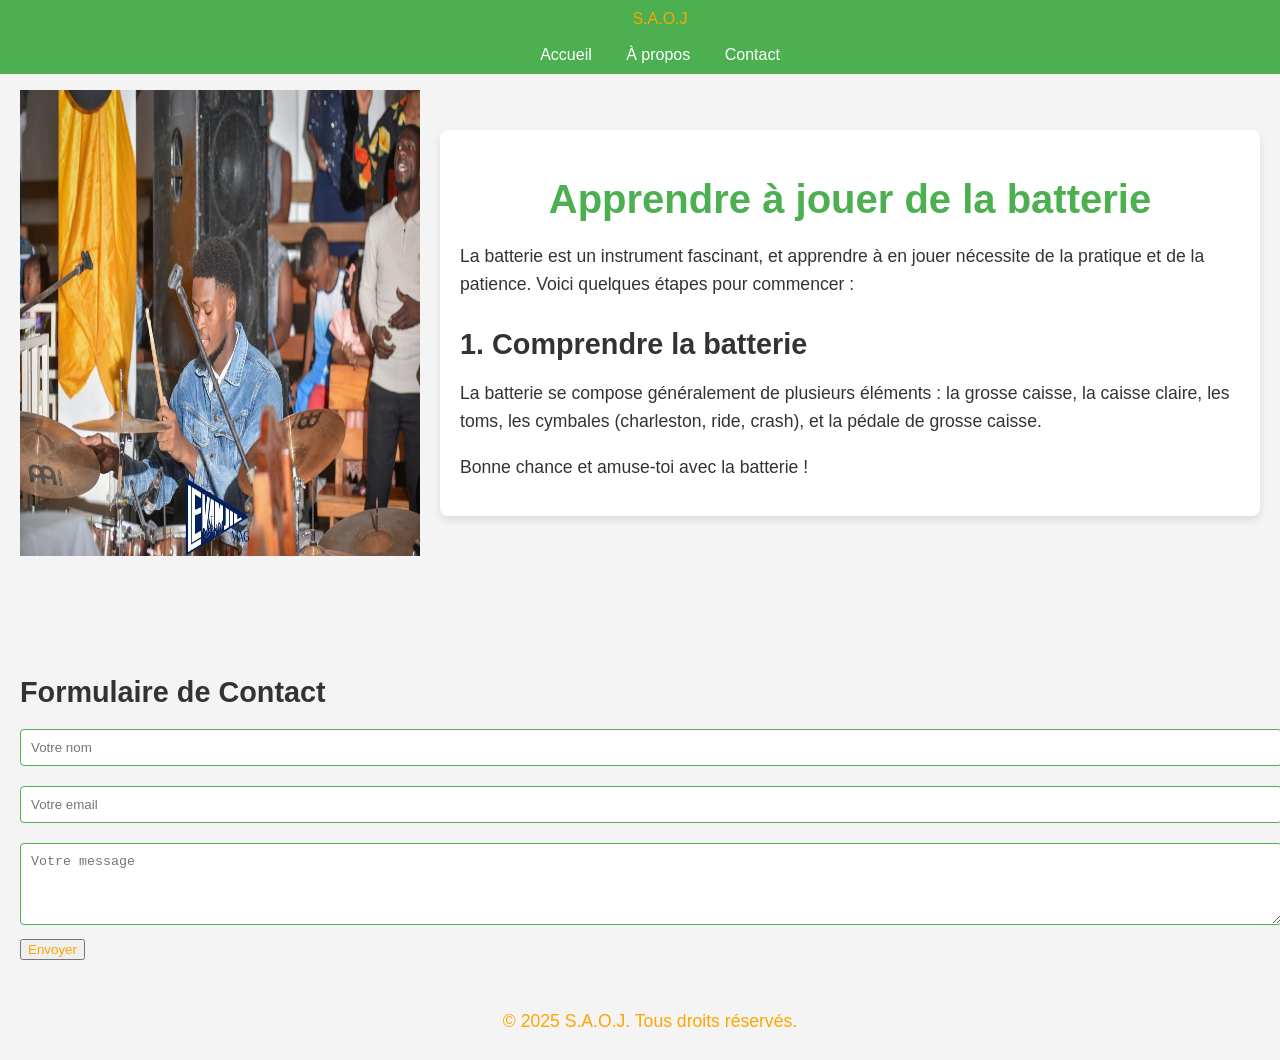
==== index.html @ ab68ae9b "oo" ====
<!DOCTYPE html>
<html lang="fr">
<head>
    <meta charset="UTF-8">
    <meta name="viewport" content="width=device-width, initial-scale=1.0">
    <title>Drummer</title>
    <link rel="stylesheet" href="style.css">
  
</head>
<body>

    <header>
        <nav >S.A.O.J </nav>
        <br>
        <a href="#">Accueil</a>
        <a href="#">À propos</a>
        <a href="#">Contact</a>
    </header>


    <div class="main-section">
        <img src="IMG-20250503-WA0007.jpg" alt="">
        <div class="content">
            <h1>Apprendre à jouer de la batterie</h1>
            <p>La batterie est un instrument fascinant, et apprendre à en jouer nécessite de la pratique et de la patience. Voici quelques étapes pour commencer :</p>
            
            <h2>1. Comprendre la batterie</h2>
            <p>La batterie se compose généralement de plusieurs éléments : la grosse caisse, la caisse claire, les toms, les cymbales (charleston, ride, crash), et la pédale de grosse caisse.</p>
            
        
            <p>Bonne chance et amuse-toi avec la batterie !</p>
        </div>
    </div>


    <div class="form-container">
        <h2>Formulaire de Contact</h2>
        <form>
            <input type="text" placeholder="Votre nom" required>
            <input type="email" placeholder="Votre email" required>
            <textarea rows="4" placeholder="Votre message" required></textarea>
            <button type="submit" style="color: orange;">Envoyer</button>
        </form>
    </div>


    <footer>
        <p>&copy; 2025 S.A.O.J. Tous droits réservés.</p>
      
    </footer>

</body>
</html>
---- style.css ----
/* Style du menu fixe */
header {
    position: fixed;
    top: 0;
    left: 0;
    width: 100%;
    background-color:#4CAF50 ;
    color: orange;
    padding: 10px 20px;
    text-align: center;
    z-index: 1000;
}

header a {
    color: white;
    text-decoration: none;
    margin: 0 15px;
}

/* Style de la section principale */
.main-section {
    margin-top: 70px; /* Pour éviter que le contenu soit caché sous le menu fixe */
    padding: 20px;
    display: flex;
    flex-direction: row;
    justify-content: space-between;
}

.main-section img {
    float: left;
    margin-right: 20px;
    width: 40%;
    max-width: 400px;
}

.main-section .content {
    flex: 1;
}

/* Formulaire positionné relativement */
.form-container {
    position: relative;
    margin-top: 50px;
    padding: 20px;
    background-color: #f4f4f4;
    border-radius: 8px;
}

.form-container input, .form-container textarea {
    width: 100%;
    padding: 10px;
    margin: 10px 0;
    border: 1px solid #4CAF50;
    border-radius: 4px;
}

/* Style du footer */
footer {
  
    bottom: 0;
    left: 0;
    width: 100%;
    background-color: #f4f4f4;
    color: orange;
    text-align: center;
    padding: 10px;
}



/* Style de base pour le corps de la page */
body {
    font-family: Arial, sans-serif;  /* Utilisation d'une police lisible */
    background-color: #f4f4f4;      /* Fond gris clair */
    margin: 0;
    padding: 0;
    color: #333;                     /* Couleur du texte */
}

/* Style pour la section principale */
.content {
    width: 80%;
    max-width: 900px;                /* Largeur maximale pour éviter d'être trop large */
    margin: 40px auto;               /* Centrage horizontal avec un espacement vertical */
    padding: 20px;
    background-color: #fff;          /* Fond blanc pour la section */
    box-shadow: 0 4px 8px rgba(0, 0, 0, 0.1); /* Ombre discrète pour un effet de profondeur */
    border-radius: 8px;              /* Coins arrondis */
}

/* Style pour le titre principal */
h1 {
    font-size: 2.5em;                /* Taille du texte du titre */
    color: #4CAF50;                  /* Couleur verte pour le titre */
    text-align: center;              /* Centrer le titre */
    margin-bottom: 20px;
}

/* Style pour les sous-titres (h2) */
h2 {
    font-size: 1.8em;                /* Taille du texte des sous-titres */
    color: #333;                     /* Couleur gris foncé pour les sous-titres */
    margin-top: 30px;
    margin-bottom: 10px;
}

/* Style pour les paragraphes */
p {
    font-size: 1.1em;                /* Taille de texte agréable à lire */
    line-height: 1.6;                /* Espacement entre les lignes pour améliorer la lisibilité */
    margin-bottom: 15px;             /* Espacement sous chaque paragraphe */
}

/* Style des liens */
a {
    color: #4CAF50;                  /* Couleur verte pour les liens */
    text-decoration: none;           /* Retirer le soulignement */
}

a:hover {
    text-decoration: underline;      /* Souligner le lien au survol */
}

/* Style des titres de section */
h1, h2 {
    font-family: 'Arial', sans-serif;
    font-weight: bold;
}

/* Style des listes (si besoin) */
ul {
    padding-left: 20px;
    margin-bottom: 20px;
}

ul li {
    font-size: 1.1em;
    margin-bottom: 10px;
}

/* Médias queries pour rendre la page responsive */
@media (max-width: 768px) {
    .content {
        width: 95%;
    }

    h1 {
        font-size: 2em;
    }

    h2 {
        font-size: 1.5em;
    }

    p {
        font-size: 1em;
    }
}
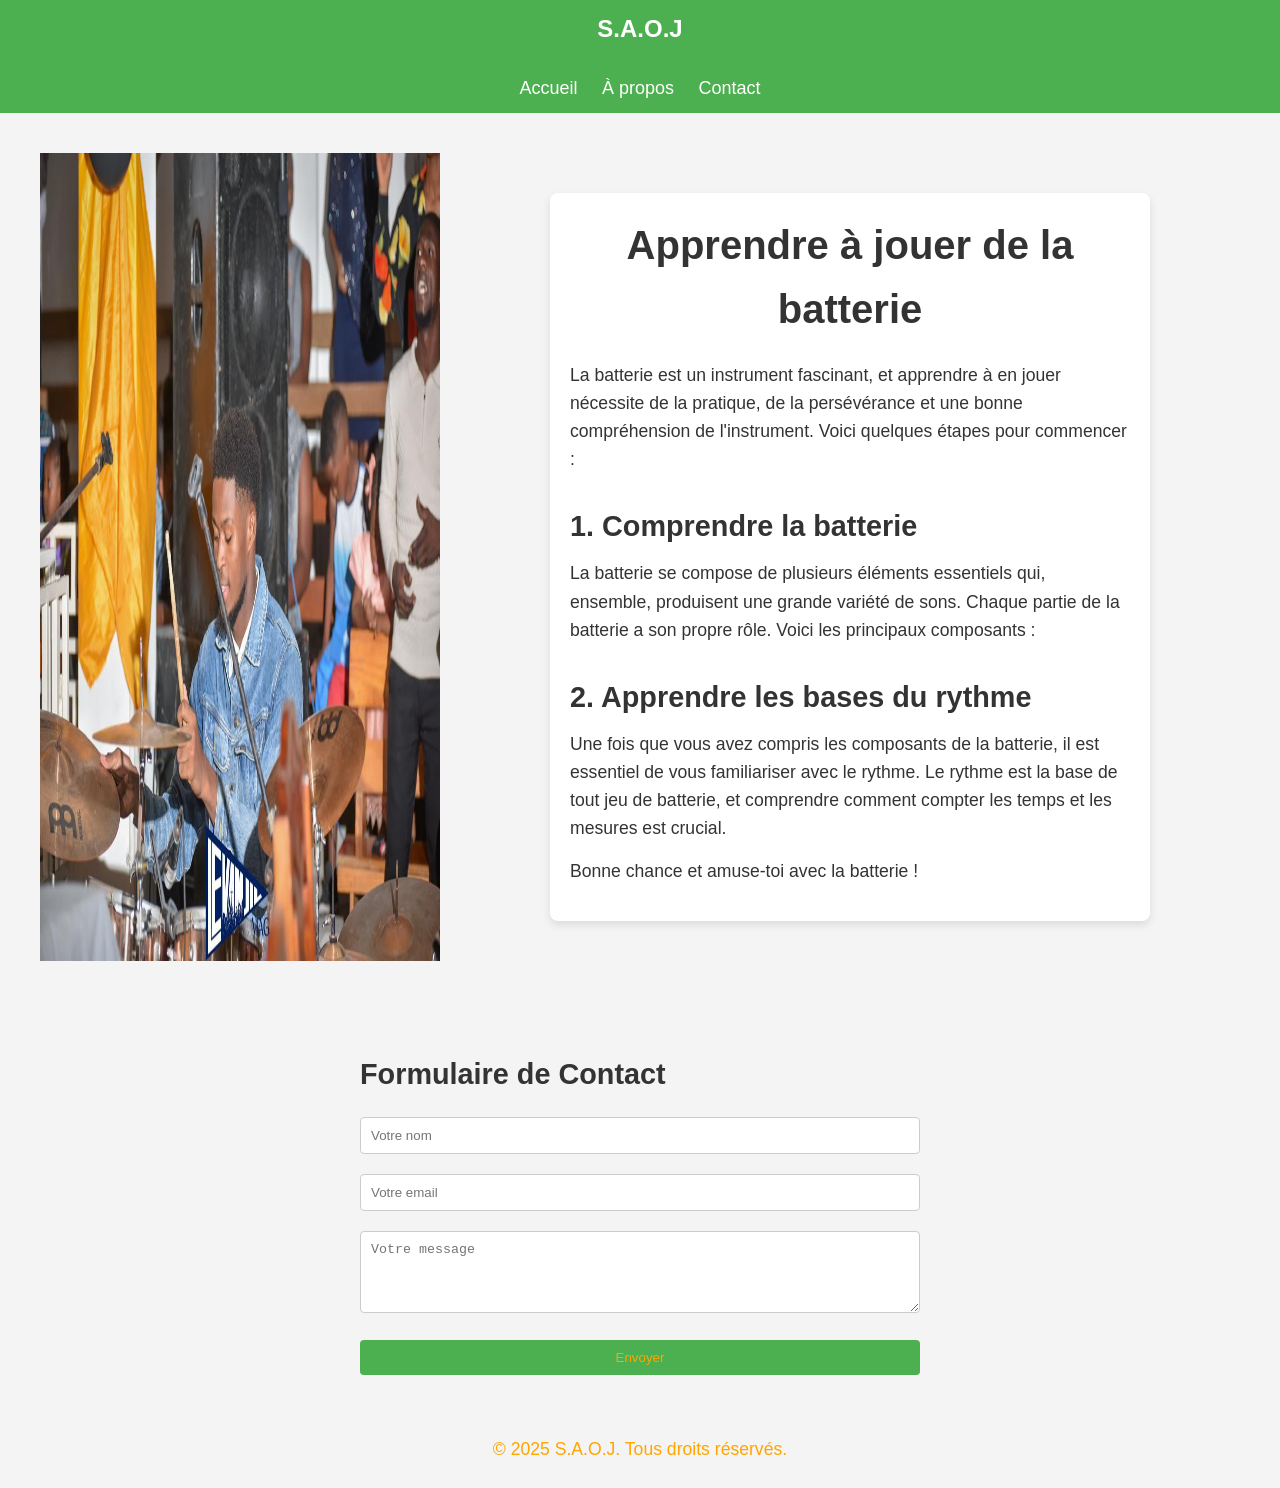
==== commit dd950e3f: "op" ====
--- a/index.html
+++ b/index.html
@@ -22,15 +22,20 @@
         <img src="IMG-20250503-WA0007.jpg" alt="">
         <div class="content">
             <h1>Apprendre à jouer de la batterie</h1>
-            <p>La batterie est un instrument fascinant, et apprendre à en jouer nécessite de la pratique et de la patience. Voici quelques étapes pour commencer :</p>
+            <p>La batterie est un instrument fascinant, et apprendre à en jouer nécessite de la pratique, de la persévérance et une bonne compréhension de l'instrument. Voici quelques étapes pour commencer :</p>
             
             <h2>1. Comprendre la batterie</h2>
-            <p>La batterie se compose généralement de plusieurs éléments : la grosse caisse, la caisse claire, les toms, les cymbales (charleston, ride, crash), et la pédale de grosse caisse.</p>
+            <p>La batterie se compose de plusieurs éléments essentiels qui, ensemble, produisent une grande variété de sons. Chaque partie de la batterie a son propre rôle. Voici les principaux composants :</p>
             
-        
+         
+            <h2>2. Apprendre les bases du rythme</h2>
+            <p>Une fois que vous avez compris les composants de la batterie, il est essentiel de vous familiariser avec le rythme. Le rythme est la base de tout jeu de batterie, et comprendre comment compter les temps et les mesures est crucial.</p>
+            
             <p>Bonne chance et amuse-toi avec la batterie !</p>
         </div>
+        
     </div>
+
 
 
     <div class="form-container">
--- a/style.css
+++ b/style.css
@@ -1,22 +1,7 @@
 
 /* Style du menu fixe */
-header {
-    position: fixed;
-    top: 0;
-    left: 0;
-    width: 100%;
-    background-color:#4CAF50 ;
-    color: orange;
-    padding: 10px 20px;
-    text-align: center;
-    z-index: 1000;
-}
-
-header a {
-    color: white;
-    text-decoration: none;
-    margin: 0 15px;
-}
+
+
 
 /* Style de la section principale */
 .main-section {
@@ -34,26 +19,7 @@
     max-width: 400px;
 }
 
-.main-section .content {
-    flex: 1;
-}
-
-/* Formulaire positionné relativement */
-.form-container {
-    position: relative;
-    margin-top: 50px;
-    padding: 20px;
-    background-color: #f4f4f4;
-    border-radius: 8px;
-}
-
-.form-container input, .form-container textarea {
-    width: 100%;
-    padding: 10px;
-    margin: 10px 0;
-    border: 1px solid #4CAF50;
-    border-radius: 4px;
-}
+
 
 /* Style du footer */
 footer {
@@ -158,3 +124,157 @@
     }
 }
 
+/* Style de base */
+* {
+    margin: 0;
+    padding: 0;
+    box-sizing: border-box;
+}
+
+body {
+    font-family: Arial, sans-serif;
+    line-height: 1.6;
+}
+
+header {
+    background: #4CAF50;
+    color: white;
+    padding: 10px 0;
+    text-align: center;
+}
+
+header nav {
+    font-size: 24px;
+    font-weight: bold;
+}
+
+header a {
+    color: white;
+    margin: 0 10px;
+    text-decoration: none;
+    font-size: 18px;
+}
+
+header a:hover {
+    text-decoration: underline;
+}
+
+.main-section {
+    display: flex;
+    flex-direction: row;
+    margin: 20px;
+}
+
+.main-image {
+    max-width: 50%;
+    height: auto;
+    margin-right: 20px;
+}
+
+.content {
+    max-width: 50%;
+    padding: 20px;
+}
+
+h1, h2 {
+    color: #333;
+}
+
+.form-container {
+    background: #f4f4f4;
+    padding: 20px;
+    margin: 20px auto;
+    max-width: 600px;
+    border-radius: 8px;
+}
+
+form input, form textarea, form button {
+    width: 100%;
+    padding: 10px;
+    margin: 10px 0;
+    border: 1px solid #ccc;
+    border-radius: 4px;
+}
+
+form button {
+    background-color: #4CAF50;
+    color: white;
+    border: none;
+    cursor: pointer;
+}
+
+form button:hover {
+    background-color: darkorange;
+}
+
+/* Media Queries pour rendre la page responsive */
+
+@media screen and (max-width: 768px) {
+    header {
+        text-align: left;
+        padding: 20px;
+    }
+
+    header nav {
+        font-size: 18px;
+    }
+
+    header a {
+        margin: 5px 10px;
+        font-size: 16px;
+    }
+
+    .main-section {
+        flex-direction: column;
+        align-items: center;
+    }
+
+    .main-image {
+        max-width: 80%;
+        margin: 0 0 20px 0;
+    }
+
+    .content {
+        max-width: 90%;
+    }
+
+    .form-container {
+        padding: 15px;
+    }
+
+    form input, form textarea, form button {
+        padding: 12px;
+        font-size: 16px;
+    }
+}
+
+@media screen and (max-width: 480px) {
+    header {
+        padding: 15px;
+    }
+
+    header nav {
+        font-size: 16px;
+    }
+
+    header a {
+        font-size: 14px;
+    }
+
+    .main-image {
+        max-width: 100%;
+    }
+
+    .content {
+        max-width: 100%;
+    }
+
+    .form-container {
+        padding: 10px;
+    }
+
+    form input, form textarea, form button {
+        padding: 15px;
+        font-size: 14px;
+    }
+}
